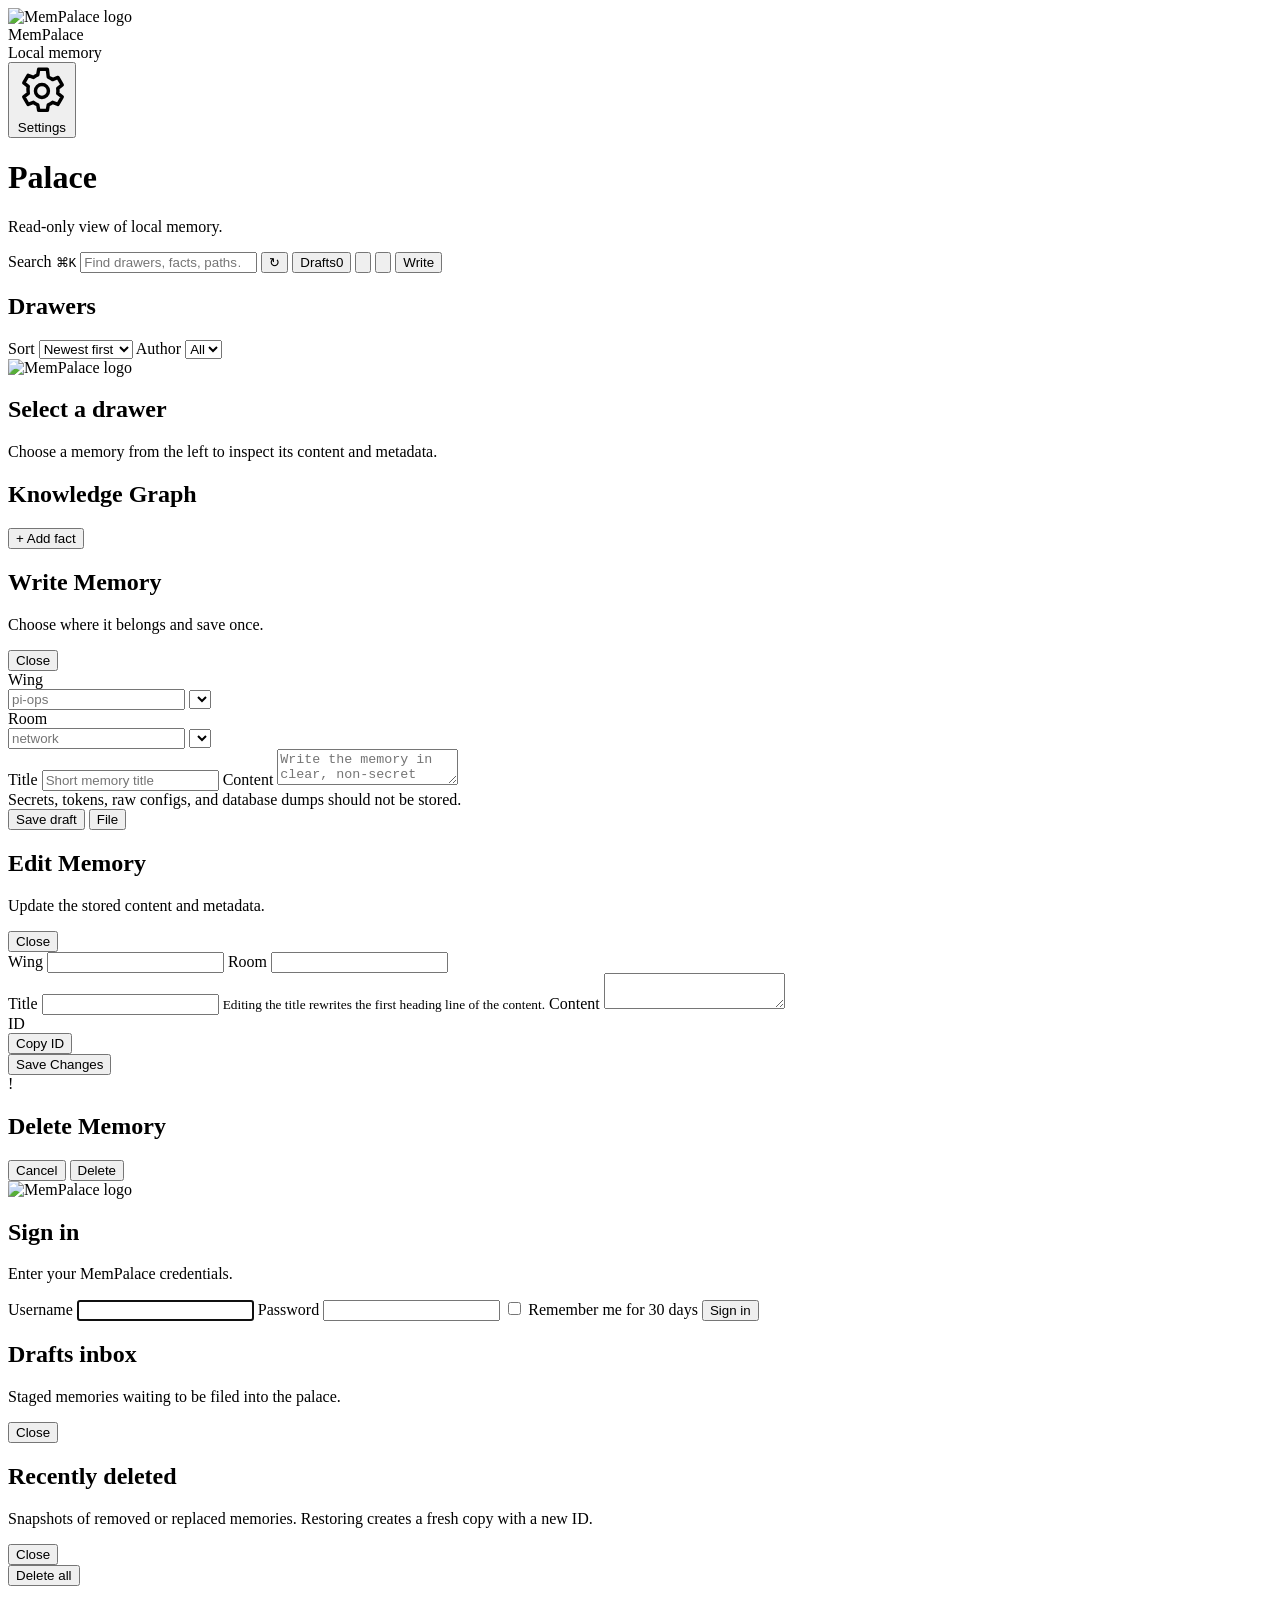
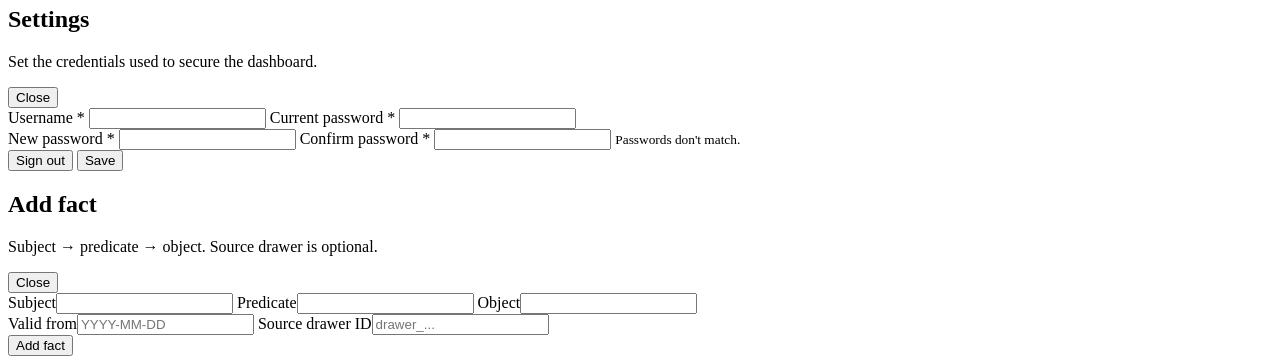
==== static/index.html @ fdec68b1 "Initial public release: MemPalace dashboard Local web UI for browsing, editing, and curating a MemPa" ====
<!doctype html>
<html lang="en">
  <head>
    <meta charset="utf-8" />
    <meta name="viewport" content="width=device-width, initial-scale=1" />
    <title>MemPalace</title>
    <link rel="icon" href="/favicon.ico?v=3" sizes="any" />
    <link rel="icon" type="image/png" href="/favicon-32.png?v=3" sizes="32x32" />
    <link rel="apple-touch-icon" href="/apple-touch-icon.png?v=3" />
    <meta name="theme-color" content="#f5f5f7" media="(prefers-color-scheme: light)" />
    <meta name="theme-color" content="#000000" media="(prefers-color-scheme: dark)" />
    <link rel="stylesheet" href="/styles.css?v=23" />
  </head>
  <body>
    <div class="shell">
      <aside class="sidebar">
        <div class="brand">
          <div class="brand-mark">
            <img
              src="/mempalace-logo-transparent.png"
              alt="MemPalace logo"
              class="brand-logo"
            />
          </div>
          <div>
            <div class="brand-name">MemPalace</div>
            <div class="brand-subtitle">Local memory</div>
          </div>
        </div>

        <nav class="nav" id="wingNav"></nav>

        <div class="sidebar-footer">
          <button class="nav-item sidebar-action" id="settingsBtn" type="button" aria-label="Open settings">
            <span class="sidebar-action-label">
              <svg class="sidebar-action-icon" viewBox="0 0 24 24" aria-hidden="true">
                <circle cx="12" cy="12" r="3" fill="none" stroke="currentColor" stroke-width="1.6"/>
                <path d="M19.4 12a7.5 7.5 0 0 0-.08-1.16l2.07-1.62-2-3.46-2.45.98a7.5 7.5 0 0 0-2-1.16L14.5 2h-4l-.44 2.58a7.5 7.5 0 0 0-2 1.16l-2.45-.98-2 3.46 2.07 1.62A7.5 7.5 0 0 0 5.6 12c0 .4.03.78.08 1.16L3.6 14.78l2 3.46 2.45-.98c.6.47 1.27.86 2 1.16L10.5 21h4l.44-2.58c.73-.3 1.4-.69 2-1.16l2.45.98 2-3.46-2.07-1.62c.05-.38.08-.77.08-1.16Z" fill="none" stroke="currentColor" stroke-width="1.6" stroke-linejoin="round"/>
              </svg>
              Settings
            </span>
          </button>
        </div>
      </aside>

      <main class="main">
        <header class="topbar">
          <div>
            <h1 id="pageTitle">Palace</h1>
            <p id="pageSubtitle">Read-only view of local memory.</p>
          </div>
          <div class="top-actions">
            <label class="search">
              <span>Search <kbd class="hint" id="searchHint">⌘K</kbd></span>
              <input id="searchInput" type="search" placeholder="Find drawers, facts, paths…" />
            </label>
            <button class="icon-button toolbar-button" id="refreshBtn" type="button" aria-label="Refresh data" title="Refresh (R)">↻</button>
            <button class="icon-button toolbar-button" id="draftsBtn" type="button" aria-label="View drafts" title="Drafts">Drafts<span class="badge hidden" id="draftsBadge">0</span></button>
            <button class="icon-button toolbar-button icon-only" id="trashBtn" type="button" aria-label="View trash" title="Recently deleted">
              <svg viewBox="0 0 24 24" aria-hidden="true">
                <path d="M5 7h14" stroke="currentColor" stroke-width="1.6" stroke-linecap="round" fill="none"/>
                <path d="M10 7V5.5A1.5 1.5 0 0 1 11.5 4h1A1.5 1.5 0 0 1 14 5.5V7" stroke="currentColor" stroke-width="1.6" stroke-linecap="round" fill="none"/>
                <path d="M7 7h10l-.9 11.2A1.8 1.8 0 0 1 14.3 20H9.7a1.8 1.8 0 0 1-1.8-1.8L7 7Z" stroke="currentColor" stroke-width="1.6" stroke-linejoin="round" fill="none"/>
                <path d="M10.5 10.5v6M13.5 10.5v6" stroke="currentColor" stroke-width="1.6" stroke-linecap="round"/>
              </svg>
            </button>
            <button class="icon-button toolbar-button icon-only" id="themeToggle" type="button" aria-label="Toggle theme">
              <svg id="themeIcon" viewBox="0 0 24 24" aria-hidden="true"></svg>
            </button>
            <button class="write-open" id="writeOpen" type="button">Write</button>
          </div>
        </header>

        <section class="stats" id="stats"></section>
        <section class="inventory-tray hidden" id="inventoryTray"></section>

        <section class="content-grid">
          <div class="panel drawers-panel">
            <div class="panel-header">
              <div>
                <h2>Drawers</h2>
                <p id="drawerCount"></p>
              </div>
              <div class="panel-tools">
                <label class="inline-field">
                  <span>Sort</span>
                  <select id="sortSelect" aria-label="Sort drawers">
                    <option value="filed-desc">Newest first</option>
                    <option value="filed-asc">Oldest first</option>
                    <option value="title">Title A→Z</option>
                    <option value="wing">Wing / room</option>
                  </select>
                </label>
                <label class="inline-field">
                  <span>Author</span>
                  <select id="authorSelect" aria-label="Filter by author">
                    <option value="all">All</option>
                  </select>
                </label>
              </div>
            </div>
            <div class="room-nav" id="roomNav"></div>
            <div class="drawer-list" id="drawerList"></div>
          </div>

          <div class="panel detail-panel">
            <div class="detail-empty" id="emptyState">
              <img
                src="/mempalace-logo-transparent.png"
                alt="MemPalace logo"
                class="empty-logo"
              />
              <h2>Select a drawer</h2>
              <p>Choose a memory from the left to inspect its content and metadata.</p>
            </div>
            <article class="detail hidden" id="detail"></article>
          </div>
        </section>

        <section class="panel facts-panel">
          <div class="panel-header">
            <div>
              <h2>Knowledge Graph</h2>
              <p id="factCount"></p>
            </div>
            <div class="panel-tools">
              <button class="icon-button toolbar-button" id="addFactBtn" type="button">+ Add fact</button>
            </div>
          </div>
          <div class="facts" id="facts"></div>
        </section>
      </main>
    </div>

    <section class="write-sheet hidden" id="writeSheet" aria-label="Write memory">
      <div class="write-backdrop" id="writeBackdrop"></div>
      <form class="write-panel" id="writeForm">
        <div class="write-header">
          <div>
            <h2 id="writeSheetTitle">Write Memory</h2>
            <p id="writeSheetSubtitle">Choose where it belongs and save once.</p>
          </div>
          <button class="icon-button" id="writeClose" type="button" aria-label="Close write panel">Close</button>
        </div>
        <div class="write-grid">
          <label class="write-field">
            <span>Wing</span>
            <div class="combo-field">
              <input name="wing" id="writeWing" placeholder="pi-ops" required autocomplete="off" />
              <select id="writeWingPicker" aria-label="Choose existing wing"></select>
            </div>
          </label>
          <label class="write-field">
            <span>Room</span>
            <div class="combo-field">
              <input name="room" id="writeRoom" placeholder="network" required autocomplete="off" />
              <select id="writeRoomPicker" aria-label="Choose existing room"></select>
            </div>
          </label>
        </div>
        <label>
          <span>Title</span>
          <input name="title" id="writeTitle" placeholder="Short memory title" maxlength="120" />
        </label>
        <label>
          <span>Content</span>
          <textarea name="content" id="writeContent" placeholder="Write the memory in clear, non-secret text." required></textarea>
        </label>
        <div class="write-warning">Secrets, tokens, raw configs, and database dumps should not be stored.</div>
        <div class="write-actions-row">
          <button class="secondary-action" id="saveDraft" type="button">Save draft</button>
          <button class="primary-action save-memory" id="saveMemory" type="submit">File</button>
        </div>
        <div class="write-status" id="writeStatus"></div>
      </form>
    </section>

    <section class="edit-sheet hidden" id="editSheet" aria-label="Edit memory">
      <div class="edit-backdrop" id="editBackdrop"></div>
      <form class="edit-panel" id="editForm">
        <div class="write-header">
          <div>
            <h2>Edit Memory</h2>
            <p id="editSubtitle">Update the stored content and metadata.</p>
          </div>
          <button class="icon-button" id="editClose" type="button" aria-label="Close edit panel">Close</button>
        </div>
        <div class="write-grid">
          <label>
            <span>Wing</span>
            <input id="editWing" autocomplete="off" />
          </label>
          <label>
            <span>Room</span>
            <input id="editRoom" autocomplete="off" />
          </label>
        </div>
        <label>
          <span>Title</span>
          <input id="editTitle" maxlength="120" autocomplete="off" />
          <small class="field-hint">Editing the title rewrites the first heading line of the content.</small>
        </label>
        <label>
          <span>Content</span>
          <textarea id="editContent" required></textarea>
        </label>
        <div class="edit-id-row">
          <div class="edit-id"><span>ID</span> <code id="editDrawerLabel"></code></div>
          <button class="icon-button" type="button" id="copyEditId" title="Copy drawer ID">Copy ID</button>
        </div>
        <button class="primary-action save-memory" id="saveEdit" type="submit">Save Changes</button>
        <div class="write-status" id="editStatus"></div>
      </form>
    </section>

    <section class="confirm-sheet hidden" id="deleteSheet" aria-label="Confirm deletion">
      <div class="confirm-backdrop" id="deleteBackdrop"></div>
      <div class="confirm-panel">
        <div class="confirm-icon">!</div>
        <h2 id="deleteTitle">Delete Memory</h2>
        <p id="deleteBody"></p>
        <div class="confirm-warning" id="deleteWarning"></div>
        <div class="confirm-actions">
          <button class="secondary-action" id="deleteCancel" type="button">Cancel</button>
          <button class="danger-action" id="deleteConfirm" type="button">Delete</button>
        </div>
        <div class="write-status" id="deleteStatus"></div>
      </div>
    </section>

    <section class="confirm-sheet hidden" id="loginSheet" aria-label="Sign in to MemPalace">
      <div class="confirm-backdrop"></div>
      <div class="confirm-panel login-panel">
        <img src="/mempalace-logo-transparent.png" alt="MemPalace logo" class="login-logo brand-logo" />
        <h2>Sign in</h2>
        <p>Enter your MemPalace credentials.</p>
        <form id="loginForm" class="login-form">
          <label>
            <span>Username</span>
            <input id="loginUsername" required autocomplete="username" autofocus />
          </label>
          <label>
            <span>Password</span>
            <input id="loginPassword" type="password" required autocomplete="current-password" />
          </label>
          <label class="checkbox-row">
            <input type="checkbox" id="loginRemember" />
            <span>Remember me for 30 days</span>
          </label>
          <button class="primary-action" type="submit">Sign in</button>
        </form>
        <div class="write-status" id="loginStatus"></div>
      </div>
    </section>

    <section class="write-sheet hidden" id="draftsSheet" aria-label="Drafts">
      <div class="write-backdrop" id="draftsBackdrop"></div>
      <div class="write-panel">
        <div class="write-header">
          <div>
            <h2>Drafts inbox</h2>
            <p>Staged memories waiting to be filed into the palace.</p>
          </div>
          <button class="icon-button" id="draftsClose" type="button">Close</button>
        </div>
        <div id="draftsList" class="draft-list"></div>
        <div class="write-status" id="draftsStatus"></div>
      </div>
    </section>

    <section class="write-sheet hidden" id="trashSheet" aria-label="Recently deleted">
      <div class="write-backdrop" id="trashBackdrop"></div>
      <div class="write-panel">
        <div class="write-header">
          <div>
            <h2>Recently deleted</h2>
            <p>Snapshots of removed or replaced memories. Restoring creates a fresh copy with a new ID.</p>
          </div>
          <button class="icon-button" id="trashClose" type="button">Close</button>
        </div>
        <div id="trashList" class="draft-list"></div>
        <div class="write-status" id="trashStatus"></div>
        <div class="trash-footer">
          <button class="icon-button danger-button hidden" id="trashClearAll" type="button">Delete all</button>
        </div>
      </div>
    </section>

    <section class="write-sheet hidden" id="settingsSheet" aria-label="Settings">
      <div class="write-backdrop" id="settingsBackdrop"></div>
      <form class="write-panel" id="settingsForm">
        <div class="write-header">
          <div>
            <h2>Settings</h2>
            <p id="settingsSubtitle">Set the credentials used to secure the dashboard.</p>
          </div>
          <button class="icon-button" id="settingsClose" type="button">Close</button>
        </div>
        <label>
          <span>Username <span class="required-marker">*</span></span>
          <input id="settingsUsername" required maxlength="64" autocomplete="username" />
        </label>
        <label class="hidden" id="settingsCurrentRow">
          <span>Current password <span class="required-marker">*</span></span>
          <input id="settingsCurrentPassword" type="password" autocomplete="current-password" />
        </label>
        <div class="write-grid">
          <label>
            <span>New password <span class="required-marker">*</span></span>
            <input id="settingsPassword" type="password" minlength="8" required autocomplete="new-password" />
          </label>
          <label>
            <span>Confirm password <span class="required-marker">*</span></span>
            <input id="settingsPasswordConfirm" type="password" minlength="8" required autocomplete="new-password" />
            <small class="field-error hidden" id="settingsMatchError">Passwords don't match.</small>
          </label>
        </div>
        <div class="write-actions-row" style="justify-content: space-between;">
          <button class="icon-button danger-button" id="logoutBtn" type="button">Sign out</button>
          <button class="primary-action save-memory" id="saveSettings" type="submit">Save</button>
        </div>
        <div class="write-status" id="settingsStatus"></div>
      </form>
    </section>

    <section class="write-sheet hidden" id="factSheet" aria-label="Add fact">
      <div class="write-backdrop" id="factBackdrop"></div>
      <form class="write-panel" id="factForm">
        <div class="write-header">
          <div>
            <h2 id="factSheetTitle">Add fact</h2>
            <p>Subject → predicate → object. Source drawer is optional.</p>
          </div>
          <button class="icon-button" id="factClose" type="button">Close</button>
        </div>
        <label><span>Subject</span><input id="factSubject" required maxlength="200" autocomplete="off" /></label>
        <label><span>Predicate</span><input id="factPredicate" required maxlength="200" autocomplete="off" /></label>
        <label><span>Object</span><input id="factObject" required maxlength="200" autocomplete="off" /></label>
        <div class="write-grid">
          <label><span>Valid from</span><input id="factValidFrom" placeholder="YYYY-MM-DD" autocomplete="off" /></label>
          <label><span>Source drawer ID</span><input id="factSource" placeholder="drawer_..." autocomplete="off" /></label>
        </div>
        <button class="primary-action save-memory" id="saveFact" type="submit">Add fact</button>
        <div class="write-status" id="factStatus"></div>
      </form>
    </section>

    <script src="/app.js?v=23"></script>
  </body>
</html>
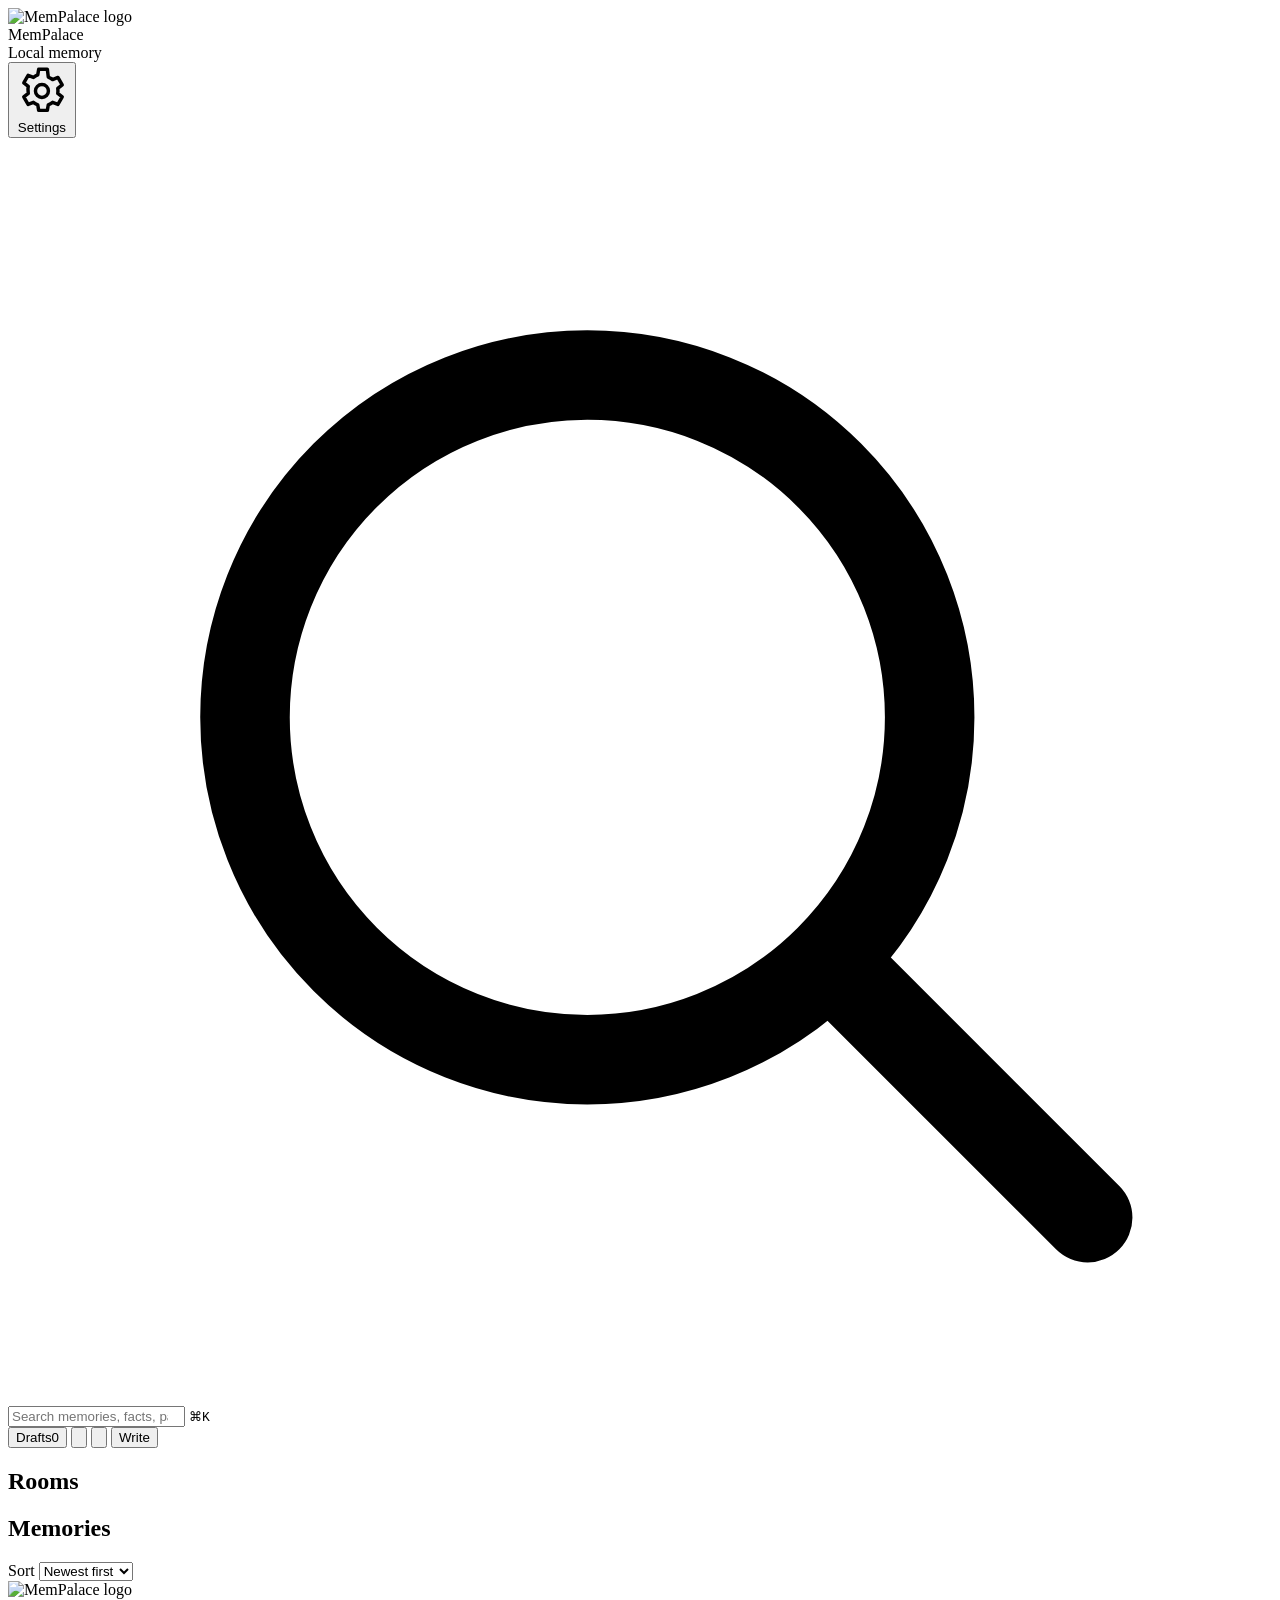
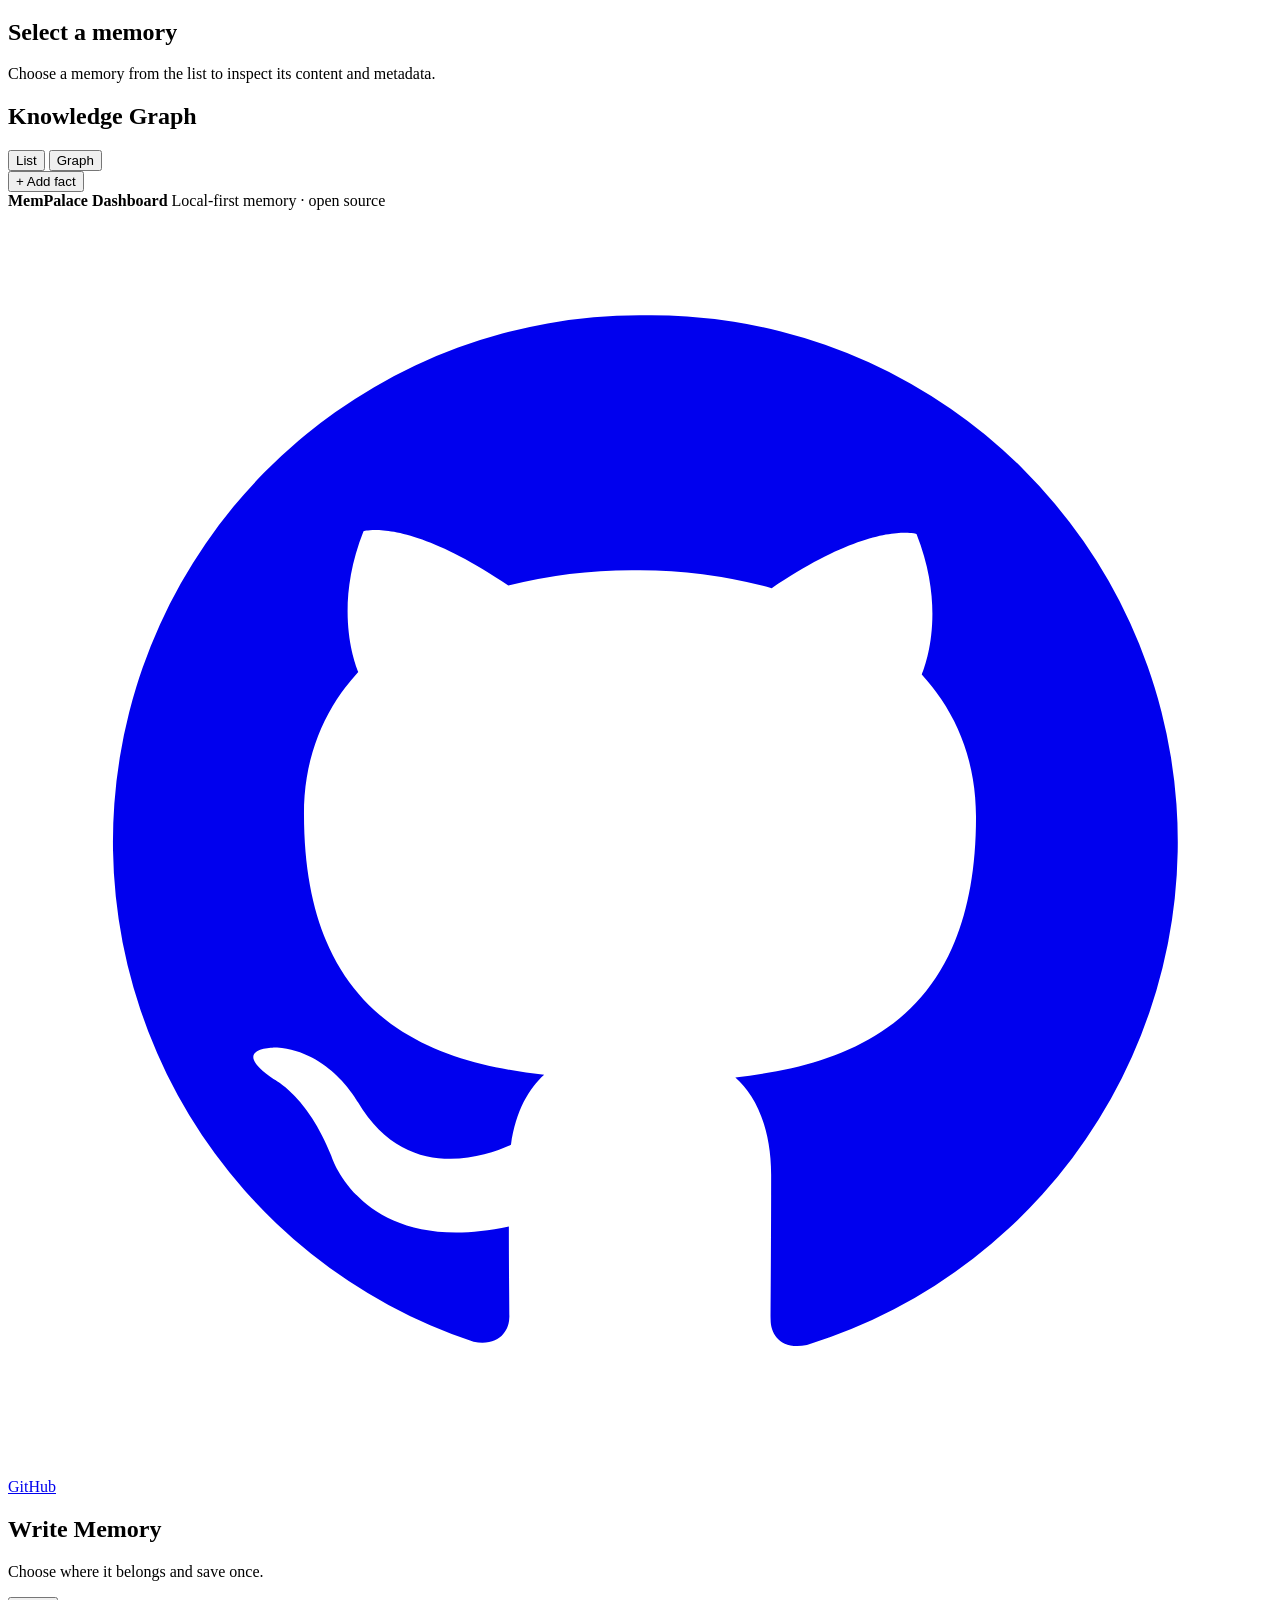
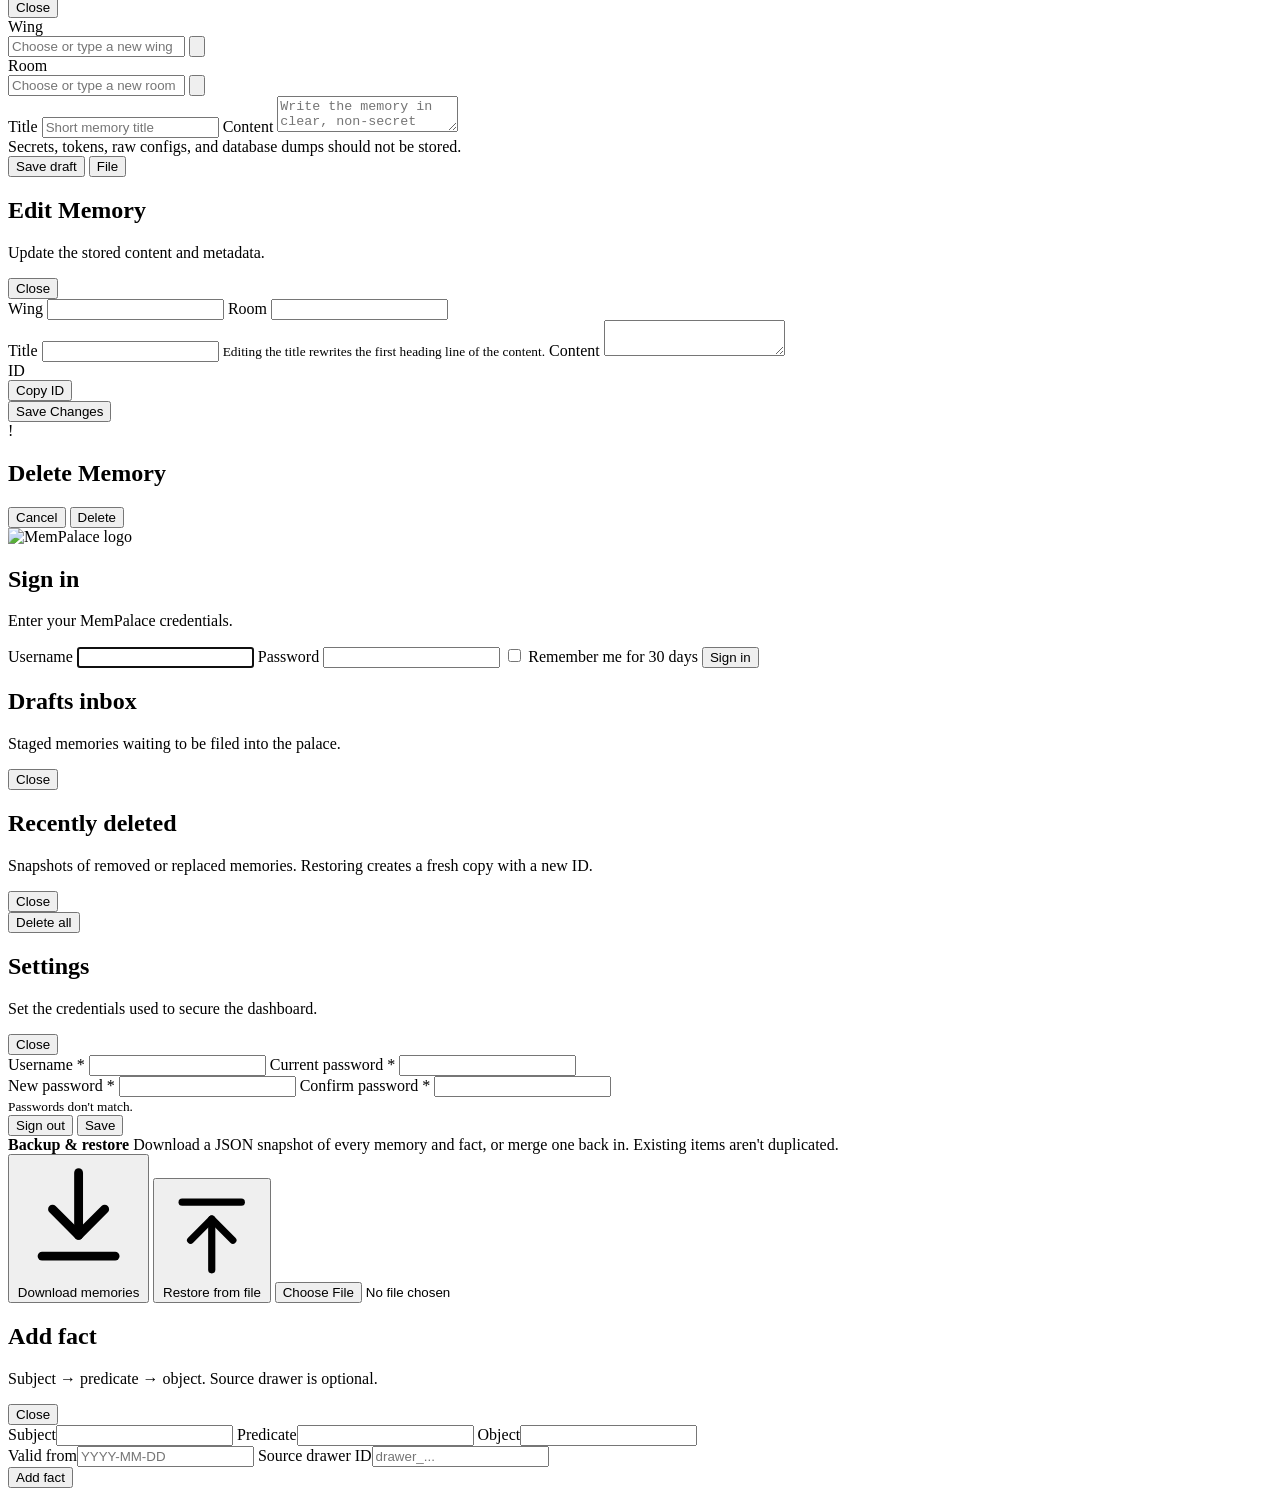
==== commit 152ba08f: "Major dashboard refresh: 3-pane layout, KG viz, settings polish UI - 3-pane master-detail (Rooms | M" ====
--- a/static/index.html
+++ b/static/index.html
@@ -9,7 +9,7 @@
     <link rel="apple-touch-icon" href="/apple-touch-icon.png?v=3" />
     <meta name="theme-color" content="#f5f5f7" media="(prefers-color-scheme: light)" />
     <meta name="theme-color" content="#000000" media="(prefers-color-scheme: dark)" />
-    <link rel="stylesheet" href="/styles.css?v=23" />
+    <link rel="stylesheet" href="/styles.css?v=47" />
   </head>
   <body>
     <div class="shell">
@@ -45,16 +45,20 @@
 
       <main class="main">
         <header class="topbar">
-          <div>
-            <h1 id="pageTitle">Palace</h1>
-            <p id="pageSubtitle">Read-only view of local memory.</p>
+          <div class="search" role="search">
+            <svg class="search-icon" viewBox="0 0 24 24" aria-hidden="true">
+              <circle cx="11" cy="11" r="6.5" fill="none" stroke="currentColor" stroke-width="1.7"/>
+              <path d="m16 16 4.5 4.5" stroke="currentColor" stroke-width="1.7" stroke-linecap="round" fill="none"/>
+            </svg>
+            <input
+              id="searchInput"
+              type="search"
+              placeholder="Search memories, facts, paths…"
+              aria-label="Search"
+            />
+            <kbd class="hint" id="searchHint">⌘K</kbd>
           </div>
           <div class="top-actions">
-            <label class="search">
-              <span>Search <kbd class="hint" id="searchHint">⌘K</kbd></span>
-              <input id="searchInput" type="search" placeholder="Find drawers, facts, paths…" />
-            </label>
-            <button class="icon-button toolbar-button" id="refreshBtn" type="button" aria-label="Refresh data" title="Refresh (R)">↻</button>
             <button class="icon-button toolbar-button" id="draftsBtn" type="button" aria-label="View drafts" title="Drafts">Drafts<span class="badge hidden" id="draftsBadge">0</span></button>
             <button class="icon-button toolbar-button icon-only" id="trashBtn" type="button" aria-label="View trash" title="Recently deleted">
               <svg viewBox="0 0 24 24" aria-hidden="true">
@@ -72,13 +76,22 @@
         </header>
 
         <section class="stats" id="stats"></section>
-        <section class="inventory-tray hidden" id="inventoryTray"></section>
 
         <section class="content-grid">
+          <div class="panel rooms-panel">
+            <div class="panel-header">
+              <div>
+                <h2>Rooms</h2>
+                <p id="roomCount"></p>
+              </div>
+            </div>
+            <div class="room-nav" id="roomNav"></div>
+          </div>
+
           <div class="panel drawers-panel">
             <div class="panel-header">
               <div>
-                <h2>Drawers</h2>
+                <h2>Memories</h2>
                 <p id="drawerCount"></p>
               </div>
               <div class="panel-tools">
@@ -91,15 +104,8 @@
                     <option value="wing">Wing / room</option>
                   </select>
                 </label>
-                <label class="inline-field">
-                  <span>Author</span>
-                  <select id="authorSelect" aria-label="Filter by author">
-                    <option value="all">All</option>
-                  </select>
-                </label>
               </div>
             </div>
-            <div class="room-nav" id="roomNav"></div>
             <div class="drawer-list" id="drawerList"></div>
           </div>
 
@@ -110,8 +116,8 @@
                 alt="MemPalace logo"
                 class="empty-logo"
               />
-              <h2>Select a drawer</h2>
-              <p>Choose a memory from the left to inspect its content and metadata.</p>
+              <h2>Select a memory</h2>
+              <p>Choose a memory from the list to inspect its content and metadata.</p>
             </div>
             <article class="detail hidden" id="detail"></article>
           </div>
@@ -124,11 +130,38 @@
               <p id="factCount"></p>
             </div>
             <div class="panel-tools">
+              <div class="view-toggle" role="tablist" aria-label="Knowledge graph view">
+                <button class="view-toggle-btn active" id="factsViewList" type="button" role="tab" aria-selected="true">List</button>
+                <button class="view-toggle-btn" id="factsViewGraph" type="button" role="tab" aria-selected="false">Graph</button>
+              </div>
               <button class="icon-button toolbar-button" id="addFactBtn" type="button">+ Add fact</button>
             </div>
           </div>
           <div class="facts" id="facts"></div>
+          <div class="facts-graph hidden" id="factsGraph"></div>
         </section>
+
+        <footer class="footer">
+          <div class="footer-brand">
+            <div>
+              <strong>MemPalace Dashboard</strong>
+              <span>Local-first memory · open source</span>
+            </div>
+            <a
+              id="footerRepoLink"
+              class="footer-link"
+              href="https://github.com/epinethrone/mempalace-frontend"
+              target="_blank"
+              rel="noopener"
+            >
+              <svg viewBox="0 0 24 24" aria-hidden="true">
+                <path d="M12 2a10 10 0 0 0-3.16 19.49c.5.09.68-.22.68-.48 0-.24-.01-.87-.01-1.71-2.78.6-3.37-1.34-3.37-1.34-.45-1.15-1.1-1.46-1.1-1.46-.9-.62.07-.6.07-.6 1 .07 1.53 1.03 1.53 1.03.89 1.52 2.34 1.08 2.91.82.09-.65.35-1.08.63-1.33-2.22-.25-4.56-1.11-4.56-4.95 0-1.1.39-2 1.03-2.7-.1-.25-.45-1.28.1-2.67 0 0 .84-.27 2.75 1.03A9.56 9.56 0 0 1 12 6.84a9.55 9.55 0 0 1 2.5.34c1.91-1.3 2.75-1.03 2.75-1.03.55 1.39.2 2.42.1 2.67.64.7 1.03 1.6 1.03 2.7 0 3.85-2.34 4.7-4.57 4.95.36.31.68.92.68 1.85 0 1.34-.01 2.42-.01 2.75 0 .27.18.58.69.48A10 10 0 0 0 12 2Z" fill="currentColor"/>
+              </svg>
+              <span>GitHub</span>
+            </a>
+          </div>
+          <div class="footer-info" id="footerInfo"></div>
+        </footer>
       </main>
     </div>
 
@@ -143,18 +176,66 @@
           <button class="icon-button" id="writeClose" type="button" aria-label="Close write panel">Close</button>
         </div>
         <div class="write-grid">
-          <label class="write-field">
+          <label class="write-field combo-field" data-combo="wing">
             <span>Wing</span>
-            <div class="combo-field">
-              <input name="wing" id="writeWing" placeholder="pi-ops" required autocomplete="off" />
-              <select id="writeWingPicker" aria-label="Choose existing wing"></select>
-            </div>
-          </label>
-          <label class="write-field">
+            <div class="combo">
+              <input
+                name="wing"
+                id="writeWing"
+                type="text"
+                placeholder="Choose or type a new wing"
+                required
+                autocomplete="off"
+                spellcheck="false"
+                role="combobox"
+                aria-expanded="false"
+                aria-autocomplete="list"
+                aria-controls="writeWingMenu"
+                data-combo-input
+              />
+              <button
+                type="button"
+                class="combo-toggle"
+                aria-label="Show existing wings"
+                tabindex="-1"
+                data-combo-toggle
+              >
+                <svg viewBox="0 0 24 24" aria-hidden="true">
+                  <path d="m6 9 6 6 6-6" fill="none" stroke="currentColor" stroke-width="1.8" stroke-linecap="round" stroke-linejoin="round"/>
+                </svg>
+              </button>
+              <div class="combo-menu hidden" id="writeWingMenu" role="listbox" data-combo-menu></div>
+            </div>
+          </label>
+          <label class="write-field combo-field" data-combo="room">
             <span>Room</span>
-            <div class="combo-field">
-              <input name="room" id="writeRoom" placeholder="network" required autocomplete="off" />
-              <select id="writeRoomPicker" aria-label="Choose existing room"></select>
+            <div class="combo">
+              <input
+                name="room"
+                id="writeRoom"
+                type="text"
+                placeholder="Choose or type a new room"
+                required
+                autocomplete="off"
+                spellcheck="false"
+                role="combobox"
+                aria-expanded="false"
+                aria-autocomplete="list"
+                aria-controls="writeRoomMenu"
+                data-combo-input
+              />
+              <button
+                type="button"
+                class="combo-toggle"
+                aria-label="Show rooms in this wing"
+                tabindex="-1"
+                data-combo-toggle
+              >
+                <svg viewBox="0 0 24 24" aria-hidden="true">
+                  <path d="m6 9 6 6 6-6" fill="none" stroke="currentColor" stroke-width="1.8" stroke-linecap="round" stroke-linejoin="round"/>
+                </svg>
+              </button>
+              <div class="combo-menu hidden" id="writeRoomMenu" role="listbox" data-combo-menu></div>
             </div>
           </label>
         </div>
@@ -312,14 +393,41 @@
           <label>
             <span>Confirm password <span class="required-marker">*</span></span>
             <input id="settingsPasswordConfirm" type="password" minlength="8" required autocomplete="new-password" />
-            <small class="field-error hidden" id="settingsMatchError">Passwords don't match.</small>
-          </label>
-        </div>
+          </label>
+        </div>
+        <small class="field-error hidden" id="settingsMatchError">Passwords don't match.</small>
         <div class="write-actions-row" style="justify-content: space-between;">
           <button class="icon-button danger-button" id="logoutBtn" type="button">Sign out</button>
           <button class="primary-action save-memory" id="saveSettings" type="submit">Save</button>
         </div>
         <div class="write-status" id="settingsStatus"></div>
+
+        <div class="settings-section">
+          <div class="settings-section-head">
+            <strong>Backup &amp; restore</strong>
+            <span>Download a JSON snapshot of every memory and fact, or merge one back in. Existing items aren't duplicated.</span>
+          </div>
+          <div class="settings-actions">
+            <button class="icon-button settings-export" id="exportBtn" type="button">
+              <svg viewBox="0 0 24 24" aria-hidden="true">
+                <path d="M12 3v12" fill="none" stroke="currentColor" stroke-width="1.7" stroke-linecap="round"/>
+                <path d="m7 10 5 5 5-5" fill="none" stroke="currentColor" stroke-width="1.7" stroke-linecap="round" stroke-linejoin="round"/>
+                <path d="M5 19h14" fill="none" stroke="currentColor" stroke-width="1.7" stroke-linecap="round"/>
+              </svg>
+              <span>Download memories</span>
+            </button>
+            <button class="icon-button settings-export" id="importBtn" type="button">
+              <svg viewBox="0 0 24 24" aria-hidden="true">
+                <path d="M12 21V9" fill="none" stroke="currentColor" stroke-width="1.7" stroke-linecap="round"/>
+                <path d="m7 14 5-5 5 5" fill="none" stroke="currentColor" stroke-width="1.7" stroke-linecap="round" stroke-linejoin="round"/>
+                <path d="M5 5h14" fill="none" stroke="currentColor" stroke-width="1.7" stroke-linecap="round"/>
+              </svg>
+              <span>Restore from file</span>
+            </button>
+            <input type="file" id="importInput" accept="application/json,.json" class="hidden" />
+          </div>
+          <div class="write-status" id="exportStatus"></div>
+        </div>
       </form>
     </section>
 
@@ -345,6 +453,6 @@
       </form>
     </section>
 
-    <script src="/app.js?v=23"></script>
+    <script src="/app.js?v=47"></script>
   </body>
 </html>
